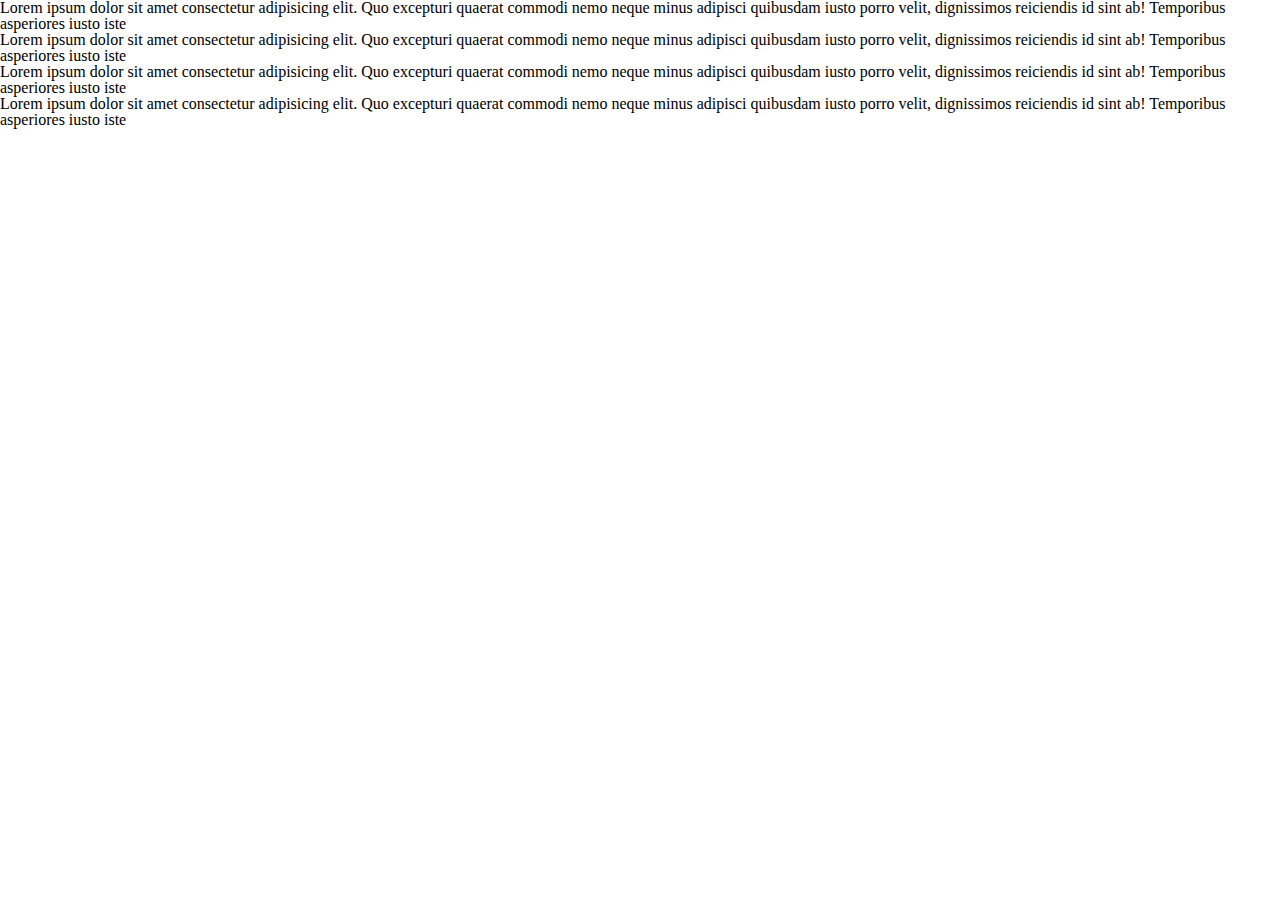
==== index.html @ 8cfa879f "re-set" ====
<!doctype html>

<html lang="en">

<head>
  <meta charset="utf-8">
  <meta name="viewport" content="width=device-width, initial-scale=1">


  <title>My Resume</title>

  <link rel="stylesheet" href="css/index.css">

  <!--[if lt IE 9]>
    <script src="https://cdnjs.cloudflare.com/ajax/libs/html5shiv/3.7.3/html5shiv.js"></script>
  <![endif]-->
</head>

<body>
  <!--<nav>
    <a href="#" style=" text-decoration: none;">Home</a>
    <a href="skills.html" style="text-decoration: none;">Skills</a>
    <a href="#" style="text-decoration: none;">Work</a>
    <a href="#" style="text-decoration: none;">Contact</a>
    <div class="logo-div">
      <img class="logo" src="images/x-logo2.png" width="80" height="80" alt="round x logo" />
    </div>
  </nav> -->

  <section class="container">
    <div class="item">
      <p>Lorem ipsum dolor sit amet consectetur adipisicing elit. Quo excepturi quaerat commodi nemo neque minus
        adipisci quibusdam iusto porro velit, dignissimos reiciendis id sint ab! Temporibus asperiores iusto iste</p>
    </div>

    <div class="item">
      <p>Lorem ipsum dolor sit amet consectetur adipisicing elit. Quo excepturi quaerat commodi nemo neque minus
        adipisci quibusdam iusto porro velit, dignissimos reiciendis id sint ab! Temporibus asperiores iusto iste</p>
    </div>

    <div class="item">
      <p>Lorem ipsum dolor sit amet consectetur adipisicing elit. Quo excepturi quaerat commodi nemo neque minus
        adipisci quibusdam iusto porro velit, dignissimos reiciendis id sint ab! Temporibus asperiores iusto iste</p>
    </div>
    <div class="item">
      <p>Lorem ipsum dolor sit amet consectetur adipisicing elit. Quo excepturi quaerat commodi nemo neque minus
        adipisci quibusdam iusto porro velit, dignissimos reiciendis id sint ab! Temporibus asperiores iusto iste</p>
    </div>
  </section>

</body>

</html>
---- css/index.css ----
/* http://meyerweb.com/eric/tools/css/reset/ 
   v2.0 | 20110126
   License: none (public domain)
*/
html,
body,
div,
span,
applet,
object,
iframe,
h1,
h2,
h3,
h4,
h5,
h6,
p,
blockquote,
pre,
a,
abbr,
acronym,
address,
big,
cite,
code,
del,
dfn,
em,
img,
ins,
kbd,
q,
s,
samp,
small,
strike,
strong,
sub,
sup,
tt,
var,
b,
u,
i,
center,
dl,
dt,
dd,
ol,
ul,
li,
fieldset,
form,
label,
legend,
table,
caption,
tbody,
tfoot,
thead,
tr,
th,
td,
article,
aside,
canvas,
details,
embed,
figure,
figcaption,
footer,
header,
hgroup,
menu,
nav,
output,
ruby,
section,
summary,
time,
mark,
audio,
video {
  margin: 0;
  padding: 0;
  border: 0;
  font-size: 100%;
  font: inherit;
  vertical-align: baseline;
}
/* HTML5 display-role reset for older browsers */
article,
aside,
details,
figcaption,
figure,
footer,
header,
hgroup,
menu,
nav,
section {
  display: block;
}
body {
  line-height: 1;
}
ol,
ul {
  list-style: none;
}
blockquote,
q {
  quotes: none;
}
blockquote:before,
blockquote:after,
q:before,
q:after {
  content: '';
  content: none;
}
table {
  border-collapse: collapse;
  border-spacing: 0;
}
/* Set every element's box-sizing to border-box */
* {
  box-sizing: border-box;
}
html,
body {
  height: 100%;
}
/* Mixins */
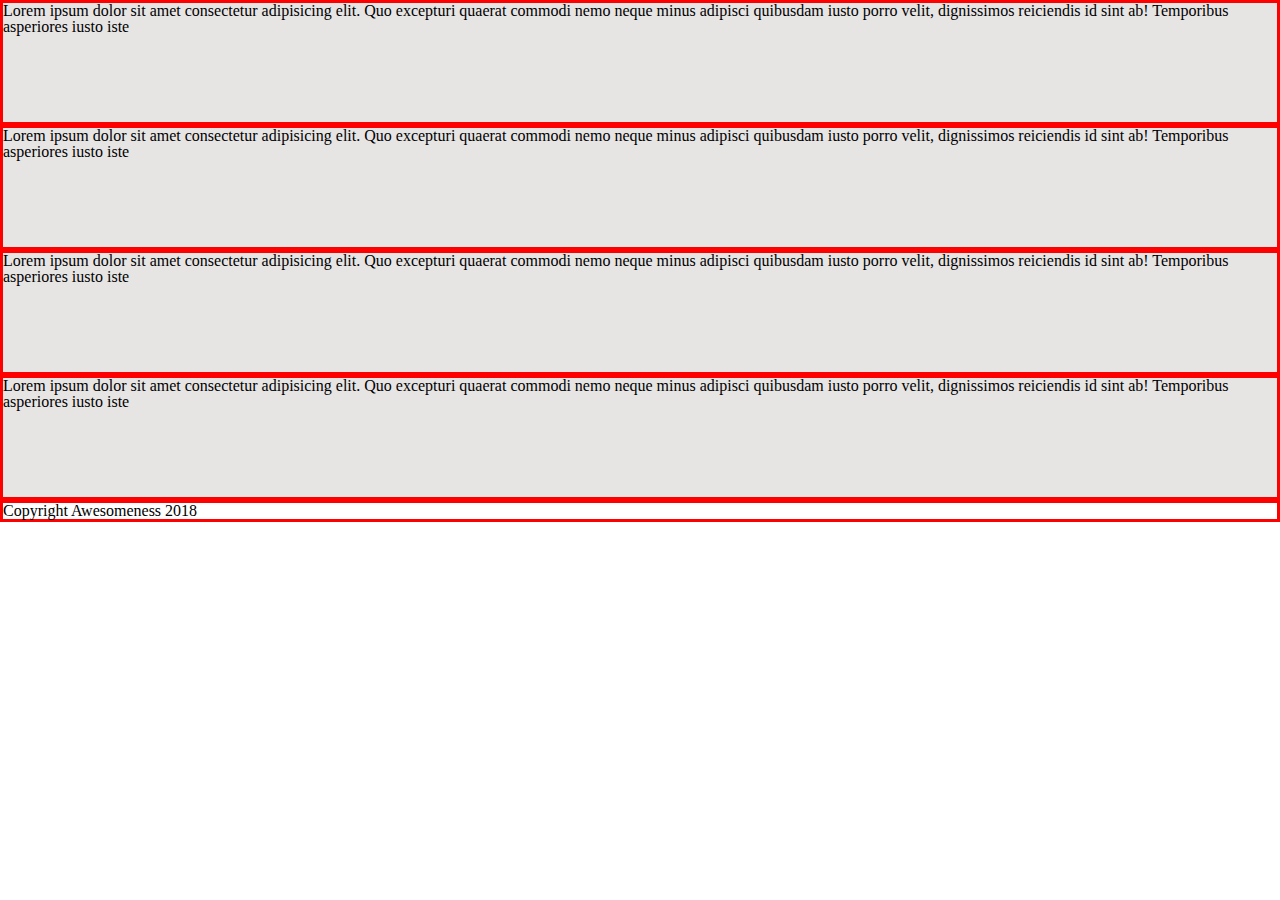
==== commit c3fc0fce: "added columns to container" ====
--- a/index.html
+++ b/index.html
@@ -28,26 +28,28 @@
   </nav> -->
 
   <section class="container">
-    <div class="item">
+    <div class="container-contents">
       <p>Lorem ipsum dolor sit amet consectetur adipisicing elit. Quo excepturi quaerat commodi nemo neque minus
         adipisci quibusdam iusto porro velit, dignissimos reiciendis id sint ab! Temporibus asperiores iusto iste</p>
     </div>
 
-    <div class="item">
+    <div class="container-contents">
       <p>Lorem ipsum dolor sit amet consectetur adipisicing elit. Quo excepturi quaerat commodi nemo neque minus
         adipisci quibusdam iusto porro velit, dignissimos reiciendis id sint ab! Temporibus asperiores iusto iste</p>
     </div>
 
-    <div class="item">
+    <div class="container-contents">
       <p>Lorem ipsum dolor sit amet consectetur adipisicing elit. Quo excepturi quaerat commodi nemo neque minus
         adipisci quibusdam iusto porro velit, dignissimos reiciendis id sint ab! Temporibus asperiores iusto iste</p>
     </div>
-    <div class="item">
+    <div class="container-contents">
       <p>Lorem ipsum dolor sit amet consectetur adipisicing elit. Quo excepturi quaerat commodi nemo neque minus
-        adipisci quibusdam iusto porro velit, dignissimos reiciendis id sint ab! Temporibus asperiores iusto iste</p>
+          adipisci quibusdam iusto porro velit, dignissimos reiciendis id sint ab! Temporibus asperiores iusto iste</p>
     </div>
   </section>
-
+<footer>
+  <p>Copyright Awesomeness 2018</p>
+</footer>
 </body>
 
 </html>--- a/css/index.css
+++ b/css/index.css
@@ -135,3 +135,22 @@
   height: 100%;
 }
 /* Mixins */
+.border {
+  border: 3px solid red;
+}
+.container {
+  width: 100%;
+  height: 500px;
+  background-color: #e7e4e4;
+  display: flex;
+  flex-direction: column;
+  align-items: center;
+}
+.container-contents {
+  flex-basis: 30%;
+  border: 3px solid red;
+}
+footer {
+  justify-content: center;
+  border: 3px solid red;
+}
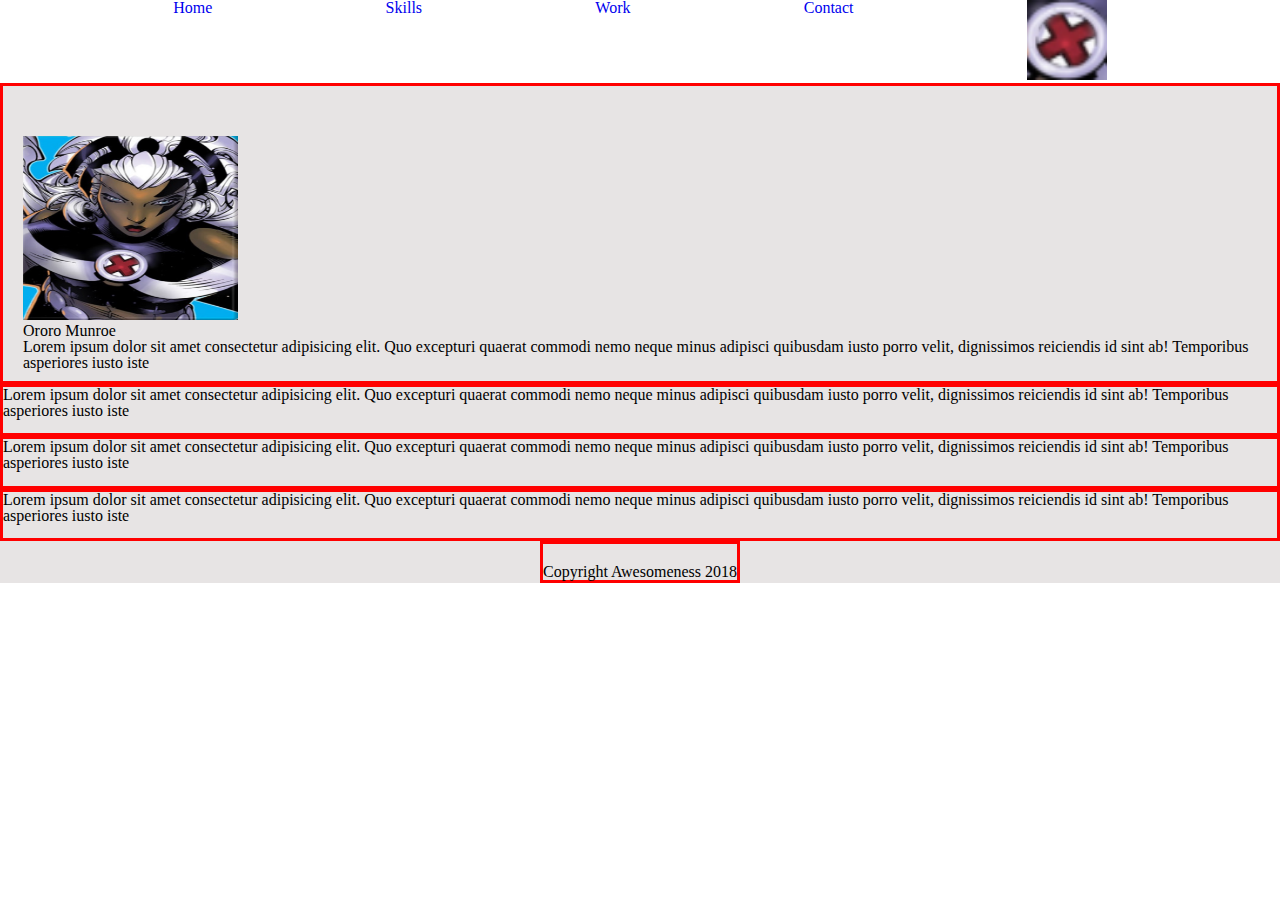
==== commit 743b9e69: "new logo" ====
--- a/index.html
+++ b/index.html
@@ -17,18 +17,20 @@
 </head>
 
 <body>
-  <!--<nav>
+  <nav>
     <a href="#" style=" text-decoration: none;">Home</a>
     <a href="skills.html" style="text-decoration: none;">Skills</a>
     <a href="#" style="text-decoration: none;">Work</a>
     <a href="#" style="text-decoration: none;">Contact</a>
     <div class="logo-div">
-      <img class="logo" src="images/x-logo2.png" width="80" height="80" alt="round x logo" />
+      <img class="logo" src="images/x-logo3.png" width="80" height="80" alt="round x logo" />
     </div>
-  </nav> -->
+  </nav>
 
   <section class="container">
-    <div class="container-contents">
+    <div class="container-contents profile-pic">
+      <img src="images/storm2.png" alt="picture of storm" width="215" height="184">
+      <h1>Ororo Munroe</h1>
       <p>Lorem ipsum dolor sit amet consectetur adipisicing elit. Quo excepturi quaerat commodi nemo neque minus
         adipisci quibusdam iusto porro velit, dignissimos reiciendis id sint ab! Temporibus asperiores iusto iste</p>
     </div>
@@ -46,10 +48,11 @@
       <p>Lorem ipsum dolor sit amet consectetur adipisicing elit. Quo excepturi quaerat commodi nemo neque minus
           adipisci quibusdam iusto porro velit, dignissimos reiciendis id sint ab! Temporibus asperiores iusto iste</p>
     </div>
+    <footer>
+        <p>Copyright Awesomeness 2018</p>
+      </footer>
   </section>
-<footer>
-  <p>Copyright Awesomeness 2018</p>
-</footer>
+
 </body>
 
 </html>--- a/css/index.css
+++ b/css/index.css
@@ -138,6 +138,11 @@
 .border {
   border: 3px solid red;
 }
+nav {
+  display: flex;
+  width: 100%;
+  justify-content: space-evenly;
+}
 .container {
   width: 100%;
   height: 500px;
@@ -146,11 +151,18 @@
   flex-direction: column;
   align-items: center;
 }
-.container-contents {
+.container .container-contents {
   flex-basis: 30%;
   border: 3px solid red;
 }
+.profile-pic {
+  padding-top: 50px;
+  padding-left: 20px;
+  padding-bottom: 10px;
+}
 footer {
-  justify-content: center;
+  display: flex;
+  justify-content: space-evenly;
+  padding-top: 20px;
   border: 3px solid red;
 }
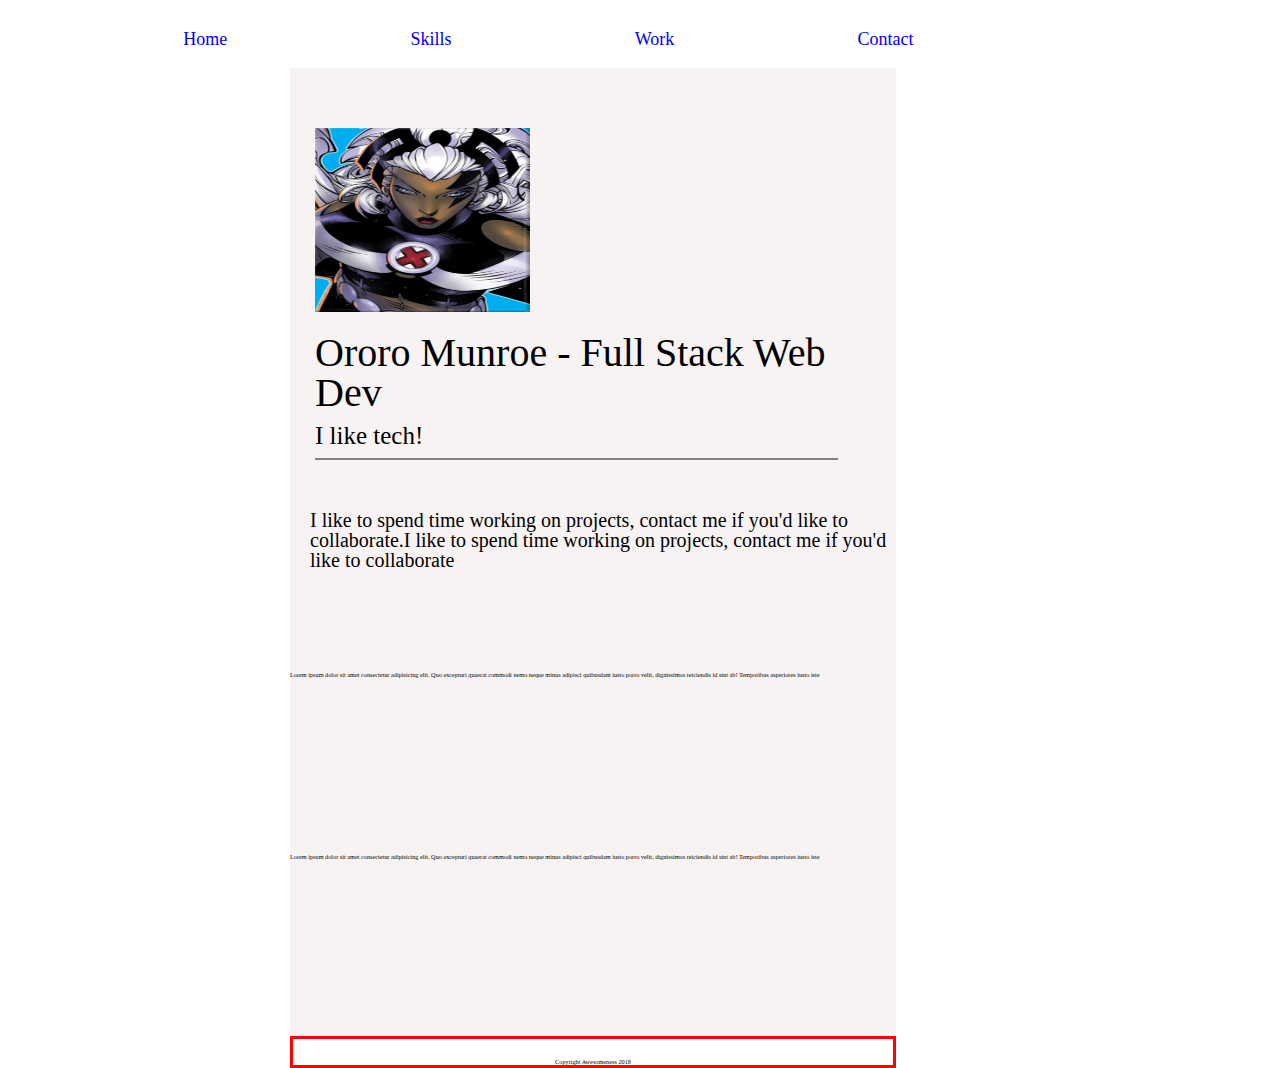
==== commit 69b9b6e7: "formatted divs" ====
--- a/index.html
+++ b/index.html
@@ -23,34 +23,33 @@
     <a href="#" style="text-decoration: none;">Work</a>
     <a href="#" style="text-decoration: none;">Contact</a>
     <div class="logo-div">
-      <img class="logo" src="images/x-logo3.png" width="80" height="80" alt="round x logo" />
+
     </div>
   </nav>
 
   <section class="container">
     <div class="container-contents profile-pic">
       <img src="images/storm2.png" alt="picture of storm" width="215" height="184">
-      <h1>Ororo Munroe</h1>
-      <p>Lorem ipsum dolor sit amet consectetur adipisicing elit. Quo excepturi quaerat commodi nemo neque minus
+      <h1>Ororo Munroe - Full Stack Web Dev</h1>
+      <p class="intro-tagline">I like tech!</p>
+    </div>
+
+    <div class="container-contents contents-2">
+      <p class="contents-2-blurb">I like to spend time working on projects, contact me if you'd like to collaborate.I
+        like to spend time working on projects, contact me if you'd like to collaborate</p>
+    </div>
+
+    <div class="container-contents contents-3">
+      <p class="contents-3-blurb">Lorem ipsum dolor sit amet consectetur adipisicing elit. Quo excepturi quaerat commodi nemo neque minus
         adipisci quibusdam iusto porro velit, dignissimos reiciendis id sint ab! Temporibus asperiores iusto iste</p>
     </div>
-
-    <div class="container-contents">
-      <p>Lorem ipsum dolor sit amet consectetur adipisicing elit. Quo excepturi quaerat commodi nemo neque minus
+    <div class="container-contents contents-4">
+      <p class="contents-4-blurb">Lorem ipsum dolor sit amet consectetur adipisicing elit. Quo excepturi quaerat commodi nemo neque minus
         adipisci quibusdam iusto porro velit, dignissimos reiciendis id sint ab! Temporibus asperiores iusto iste</p>
     </div>
-
-    <div class="container-contents">
-      <p>Lorem ipsum dolor sit amet consectetur adipisicing elit. Quo excepturi quaerat commodi nemo neque minus
-        adipisci quibusdam iusto porro velit, dignissimos reiciendis id sint ab! Temporibus asperiores iusto iste</p>
-    </div>
-    <div class="container-contents">
-      <p>Lorem ipsum dolor sit amet consectetur adipisicing elit. Quo excepturi quaerat commodi nemo neque minus
-          adipisci quibusdam iusto porro velit, dignissimos reiciendis id sint ab! Temporibus asperiores iusto iste</p>
-    </div>
     <footer>
-        <p>Copyright Awesomeness 2018</p>
-      </footer>
+      <p>Copyright Awesomeness 2018</p>
+    </footer>
   </section>
 
 </body>
--- a/css/index.css
+++ b/css/index.css
@@ -133,6 +133,7 @@
 html,
 body {
   height: 100%;
+  font-size: 62.5%;
 }
 /* Mixins */
 .border {
@@ -141,24 +142,79 @@
 nav {
   display: flex;
   width: 100%;
+  font-size: 1.8rem;
+  padding-top: 3rem;
+  padding-bottom: 20px;
   justify-content: space-evenly;
 }
+@media (max-width: 800px) {
+  nav {
+    display: flex;
+    flex-direction: column;
+    width: 100%;
+  }
+}
+@media (max-width: 500px) {
+  nav {
+    flex-wrap: wrap;
+    width: 100%;
+  }
+}
 .container {
-  width: 100%;
-  height: 500px;
-  background-color: #e7e4e4;
+  width: 70%;
+  height: 100rem;
   display: flex;
   flex-direction: column;
-  align-items: center;
+  padding-left: 29rem;
+}
+@media (max-width: 800px) {
+  .container {
+    flex-direction: none;
+    width: 100%;
+    align-content: flex-start;
+  }
 }
 .container .container-contents {
   flex-basis: 30%;
-  border: 3px solid red;
+  background-color: #f7f3f3;
+  justify-content: center;
 }
 .profile-pic {
-  padding-top: 50px;
-  padding-left: 20px;
-  padding-bottom: 10px;
+  padding-top: 6rem;
+  padding-left: 2.5rem;
+  padding-bottom: 1rem;
+}
+@media (max-width: 800px) {
+  .profile-pic {
+    height: 20rem;
+    padding-top: 1rem;
+    padding-left: 0.5rem;
+    padding-bottom: 1rem;
+  }
+}
+h1 {
+  font-size: 4rem;
+  padding-top: 2rem;
+}
+@media (max-width: 800px) {
+  h1 {
+    font-size: 2rem;
+  }
+}
+.intro-tagline {
+  padding-top: 1rem;
+  padding-bottom: 1rem;
+  border-bottom: 0.2rem solid gray;
+  width: 90%;
+  font-size: 2.5rem;
+}
+.contents-2 {
+  padding-top: 4rem;
+  padding-bottom: 1rem;
+  padding-left: 2rem;
+}
+.contents-2-blurb {
+  font-size: 2rem;
 }
 footer {
   display: flex;
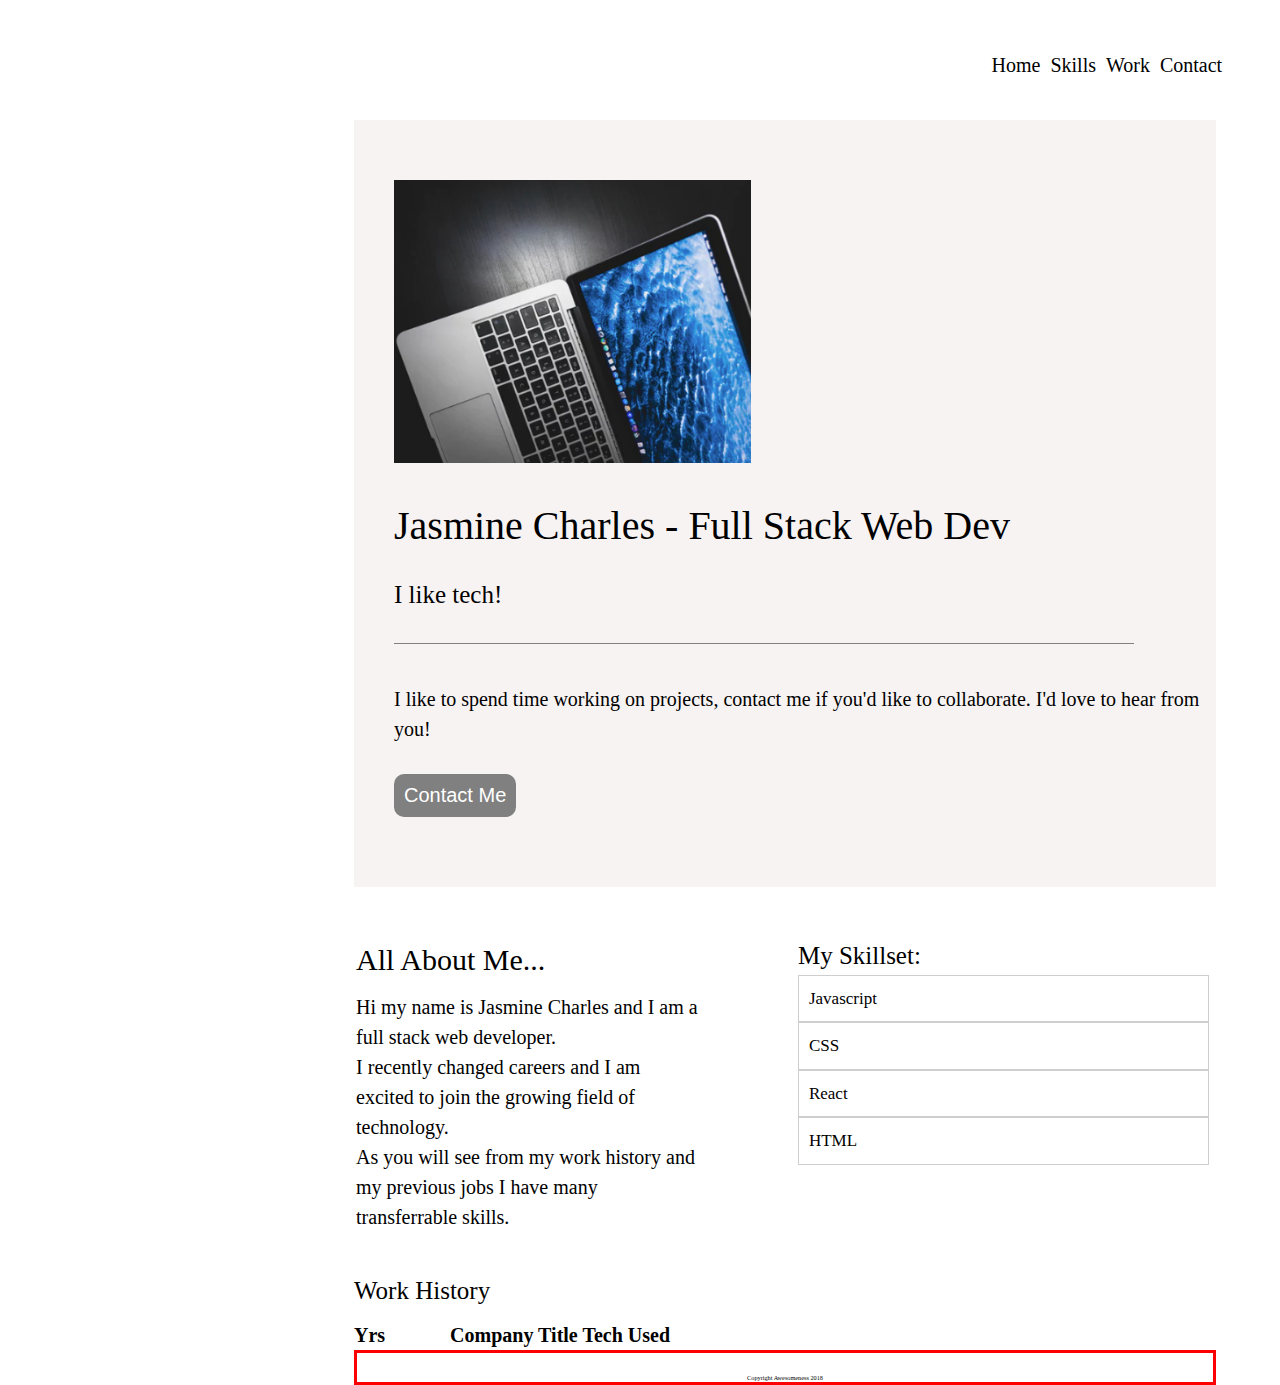
==== commit 819f5194: "middle section" ====
--- a/index.html
+++ b/index.html
@@ -18,39 +18,58 @@
 
 <body>
   <nav>
-    <a href="#" style=" text-decoration: none;">Home</a>
-    <a href="skills.html" style="text-decoration: none;">Skills</a>
-    <a href="#" style="text-decoration: none;">Work</a>
-    <a href="#" style="text-decoration: none;">Contact</a>
+    <a href="index.html">Home</a>
+    <a href="skills.html">Skills</a>
+    <a href="#">Work</a>
+    <a href="work.html">Contact</a>
     <div class="logo-div">
-
+     
     </div>
   </nav>
 
   <section class="container">
-    <div class="container-contents profile-pic">
-      <img src="images/storm2.png" alt="picture of storm" width="215" height="184">
-      <h1>Ororo Munroe - Full Stack Web Dev</h1>
+    <div class="container-contents ">
+      <img class="profile-pic" src="images/laptop.png" alt="laptop">
+      <h1>Jasmine Charles - Full Stack Web Dev</h1>
       <p class="intro-tagline">I like tech!</p>
     </div>
 
     <div class="container-contents contents-2">
-      <p class="contents-2-blurb">I like to spend time working on projects, contact me if you'd like to collaborate.I
-        like to spend time working on projects, contact me if you'd like to collaborate</p>
+      <p class="contents-2-blurb">I like to spend time working on projects, contact me if you'd like to collaborate. I'd
+        love to hear from you!</p>
+      <button>Contact Me</button>
     </div>
 
-    <div class="container-contents contents-3">
-      <p class="contents-3-blurb">Lorem ipsum dolor sit amet consectetur adipisicing elit. Quo excepturi quaerat commodi nemo neque minus
-        adipisci quibusdam iusto porro velit, dignissimos reiciendis id sint ab! Temporibus asperiores iusto iste</p>
+   <div class="middle-section">
+    <div class="contents-3">
+      <h2>All About Me...</h2>
+      <p class="contents-3-blurb">Hi my name is Jasmine Charles and I am a full stack web developer. <br> I recently changed
+        careers and I am excited to join the growing field of technology. <br> As you will see from my work history and my
+        previous jobs I have many transferrable skills.</p>
+      </div>
+        <div class="contents-4">
+          
+            <h3> My Skillset:</h3>
+            <ul>
+              <li class="list-1">Javascript</li> 
+              <li class="list-2">CSS</li> 
+              <li class="list-3">React</li> 
+              <li class="list-4">HTML</li>
+            </ul>
+          </div>
     </div>
-    <div class="container-contents contents-4">
-      <p class="contents-4-blurb">Lorem ipsum dolor sit amet consectetur adipisicing elit. Quo excepturi quaerat commodi nemo neque minus
-        adipisci quibusdam iusto porro velit, dignissimos reiciendis id sint ab! Temporibus asperiores iusto iste</p>
-    </div>
+
+    <section class="work-section">
+     <h3 class="work-title">Work History</h3>
+     <p class="span1">
+       Yrs <span class="c-span">Company</span> <span class="t-span">Title</span> <span>Tech Used</span>
+     </p>
+    </section>
+    
     <footer>
       <p>Copyright Awesomeness 2018</p>
     </footer>
-  </section>
+  </section> <!--container-->
 
 </body>
 
--- a/css/index.css
+++ b/css/index.css
@@ -105,7 +105,7 @@
   display: block;
 }
 body {
-  line-height: 1;
+  line-height: 1.5;
 }
 ol,
 ul {
@@ -139,50 +139,54 @@
 .border {
   border: 3px solid red;
 }
+.list-border {
+  border: 1px solid #cfcdcd;
+}
+.list-padding {
+  padding-top: 1rem;
+  padding-bottom: 1rem;
+  padding-right: 7rem;
+  padding-left: 1rem;
+}
+.spacing {
+  padding-top: 4rem;
+  padding-bottom: 1rem;
+  padding-left: 2rem;
+}
+/* Styles */
 nav {
   display: flex;
-  width: 100%;
+  width: 69.7%;
   font-size: 1.8rem;
-  padding-top: 3rem;
-  padding-bottom: 20px;
-  justify-content: space-evenly;
-}
-@media (max-width: 800px) {
-  nav {
-    display: flex;
-    flex-direction: column;
-    width: 100%;
-  }
-}
-@media (max-width: 500px) {
-  nav {
-    flex-wrap: wrap;
-    width: 100%;
-  }
+  padding-top: 5rem;
+  padding-bottom: 4rem;
+  justify-content: flex-end;
+  margin-left: 34rem;
+}
+nav a {
+  text-decoration: none;
+  color: black;
+  padding-right: 1rem;
+  font-size: 2rem;
 }
 .container {
-  width: 70%;
-  height: 100rem;
+  width: 90%;
+  margin: 0 auto;
   display: flex;
   flex-direction: column;
   padding-left: 29rem;
 }
-@media (max-width: 800px) {
-  .container {
-    flex-direction: none;
-    width: 100%;
-    align-content: flex-start;
-  }
-}
 .container .container-contents {
-  flex-basis: 30%;
+  width: 100%;
   background-color: #f7f3f3;
   justify-content: center;
+  padding-left: 4rem;
 }
 .profile-pic {
   padding-top: 6rem;
-  padding-left: 2.5rem;
-  padding-bottom: 1rem;
+  padding-left: -2;
+  padding-bottom: 1rem;
+  width: 357px;
 }
 @media (max-width: 800px) {
   .profile-pic {
@@ -194,17 +198,11 @@
 }
 h1 {
   font-size: 4rem;
-  padding-top: 2rem;
-}
-@media (max-width: 800px) {
-  h1 {
-    font-size: 2rem;
-  }
+  padding: 2rem 0 1rem 0rem;
 }
 .intro-tagline {
-  padding-top: 1rem;
-  padding-bottom: 1rem;
-  border-bottom: 0.2rem solid gray;
+  padding: 1rem 0 3rem 0;
+  border-bottom: 1px solid gray;
   width: 90%;
   font-size: 2.5rem;
 }
@@ -213,8 +211,91 @@
   padding-bottom: 1rem;
   padding-left: 2rem;
 }
-.contents-2-blurb {
-  font-size: 2rem;
+.contents-2 .contents-2-blurb {
+  font-size: 2rem;
+  padding-bottom: 3rem;
+}
+button {
+  font-size: 2rem;
+  background-color: gray;
+  color: white;
+  padding: 1rem 1rem 1rem 1rem;
+  border-radius: 1rem;
+  border: 0.5rem silver;
+  margin-bottom: 6rem;
+}
+.middle-section {
+  display: flex;
+  flex-wrap: wrap;
+  justify-content: space-evenly;
+  width: 100%;
+  margin-top: 5rem;
+  margin-left: 7rem;
+  background-color: white;
+}
+.contents-3 {
+  width: 40%;
+  background-color: white;
+  margin-left: -14.5rem;
+}
+.contents-3 .contents-3-blurb {
+  background-color: white;
+  font-size: 2rem;
+  padding-top: 1rem;
+}
+h2 {
+  font-size: 3rem;
+}
+h3 {
+  font-size: 2.5rem;
+  padding-bottom: 1rem;
+}
+.contents-4 {
+  font-size: 2rem;
+  padding-left: 2rem;
+  width: 50%;
+}
+ul {
+  margin-top: -1rem;
+  font-size: 1.7rem;
+}
+ul .list-1 {
+  border: 1px solid #cfcdcd;
+  padding-top: 1rem;
+  padding-bottom: 1rem;
+  padding-right: 7rem;
+  padding-left: 1rem;
+}
+ul .list-2 {
+  border: 1px solid #cfcdcd;
+  padding-top: 1rem;
+  padding-bottom: 1rem;
+  padding-right: 7rem;
+  padding-left: 1rem;
+}
+ul .list-3 {
+  border: 1px solid #cfcdcd;
+  padding-top: 1rem;
+  padding-bottom: 1rem;
+  padding-right: 7rem;
+  padding-left: 1rem;
+}
+ul .list-4 {
+  border: 1px solid #cfcdcd;
+  padding-top: 1rem;
+  padding-bottom: 1rem;
+  padding-right: 7rem;
+  padding-left: 1rem;
+}
+.work-title {
+  margin-top: 4rem;
+}
+.span1 {
+  font-size: 2rem;
+  font-weight: bolder;
+}
+.span1 .c-span {
+  padding-left: 6rem;
 }
 footer {
   display: flex;
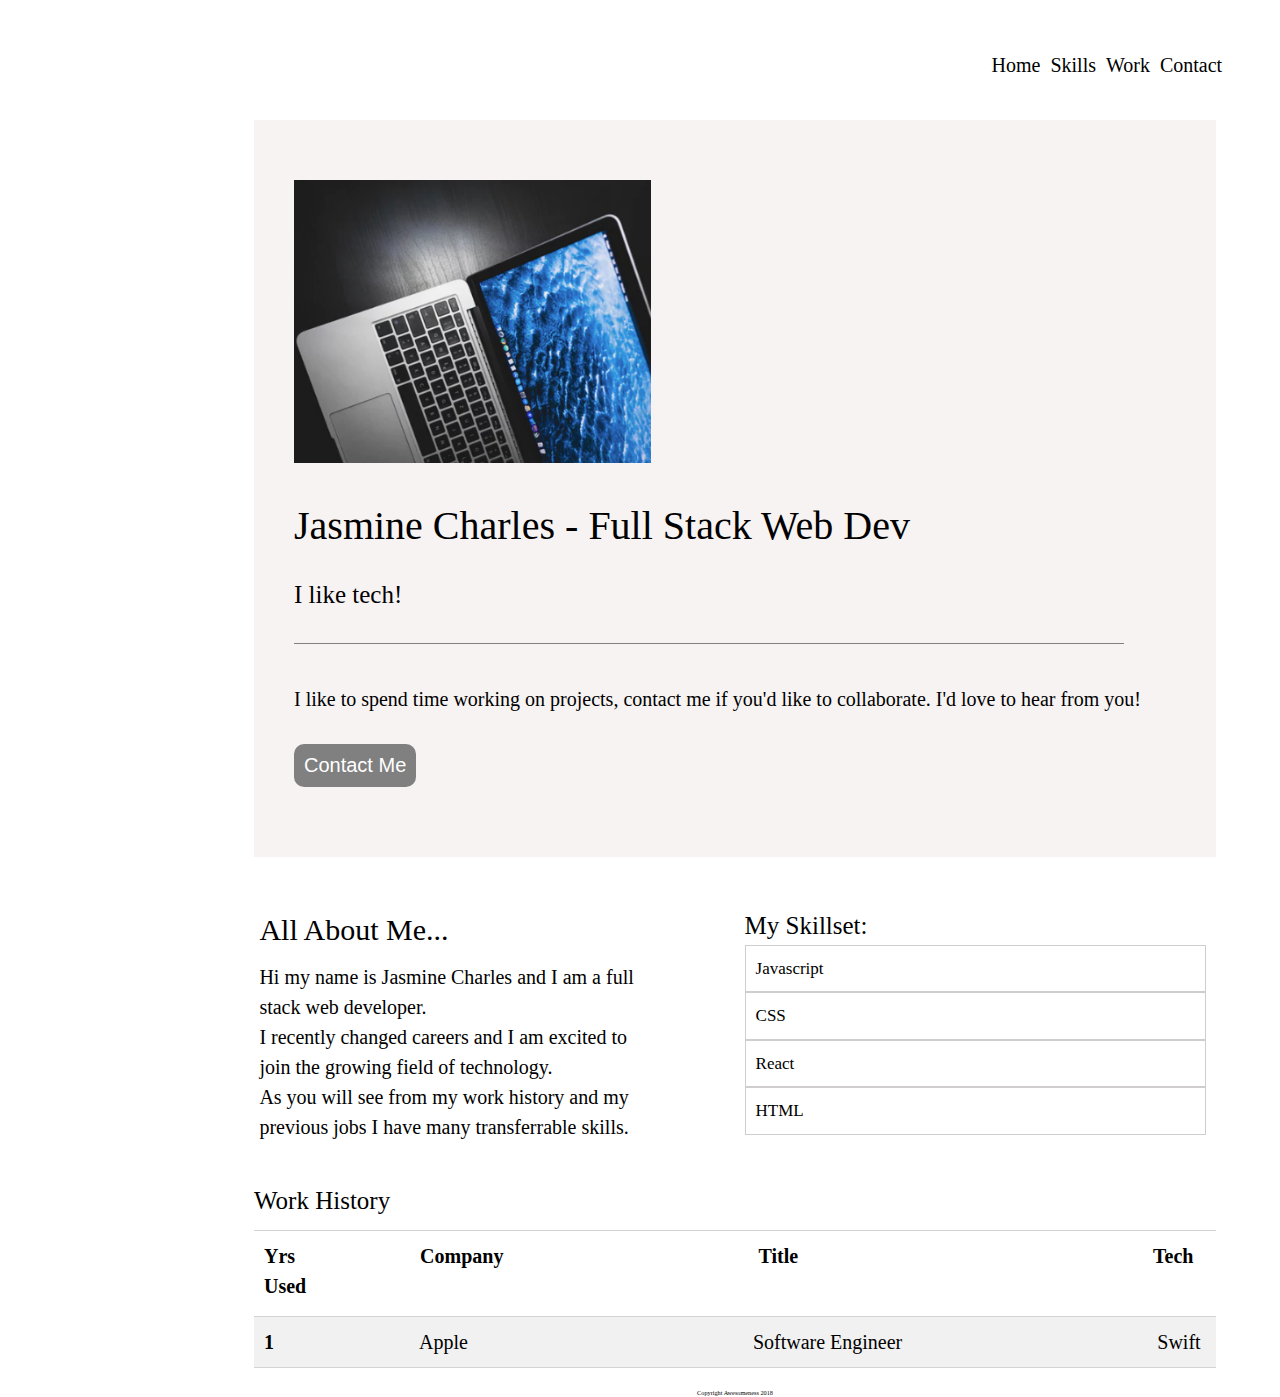
==== commit caf59a96: "work history" ====
--- a/index.html
+++ b/index.html
@@ -62,7 +62,11 @@
     <section class="work-section">
      <h3 class="work-title">Work History</h3>
      <p class="span1">
-       Yrs <span class="c-span">Company</span> <span class="t-span">Title</span> <span>Tech Used</span>
+       Yrs <span class="c-span">Company</span> <span class="t-span">Title</span> <span class="tech-span">Tech Used</span>
+     </p>
+
+     <p class="span2">
+       1 <span class="com-span">Apple</span> <span class="title-span">Software Engineer</span> <span class="used-span">Swift</span>
      </p>
     </section>
     
--- a/css/index.css
+++ b/css/index.css
@@ -174,7 +174,7 @@
   margin: 0 auto;
   display: flex;
   flex-direction: column;
-  padding-left: 29rem;
+  padding-left: 19rem;
 }
 .container .container-contents {
   width: 100%;
@@ -293,13 +293,42 @@
 .span1 {
   font-size: 2rem;
   font-weight: bolder;
+  border-top: 1px solid lightgray;
+  padding-top: 1rem;
+  padding-left: 1rem;
 }
 .span1 .c-span {
-  padding-left: 6rem;
+  padding-left: 12rem;
+}
+.span1 .t-span {
+  padding-left: 25rem;
+}
+.span1 .tech-span {
+  padding-left: 35rem;
+}
+.span2 {
+  font-size: 2rem;
+  border-top: 1px solid lightgray;
+  border-bottom: 1px solid lightgray;
+  background: #f1f1f1;
+  margin-top: 1.5rem;
+  padding: 1rem 0 1rem 1rem;
+  font-weight: bolder;
+}
+.com-span {
+  font-weight: 100;
+  padding-left: 14rem;
+}
+.title-span {
+  font-weight: 100;
+  padding-left: 28rem;
+}
+.used-span {
+  font-weight: 100;
+  padding-left: 25rem;
 }
 footer {
   display: flex;
   justify-content: space-evenly;
   padding-top: 20px;
-  border: 3px solid red;
-}
+}
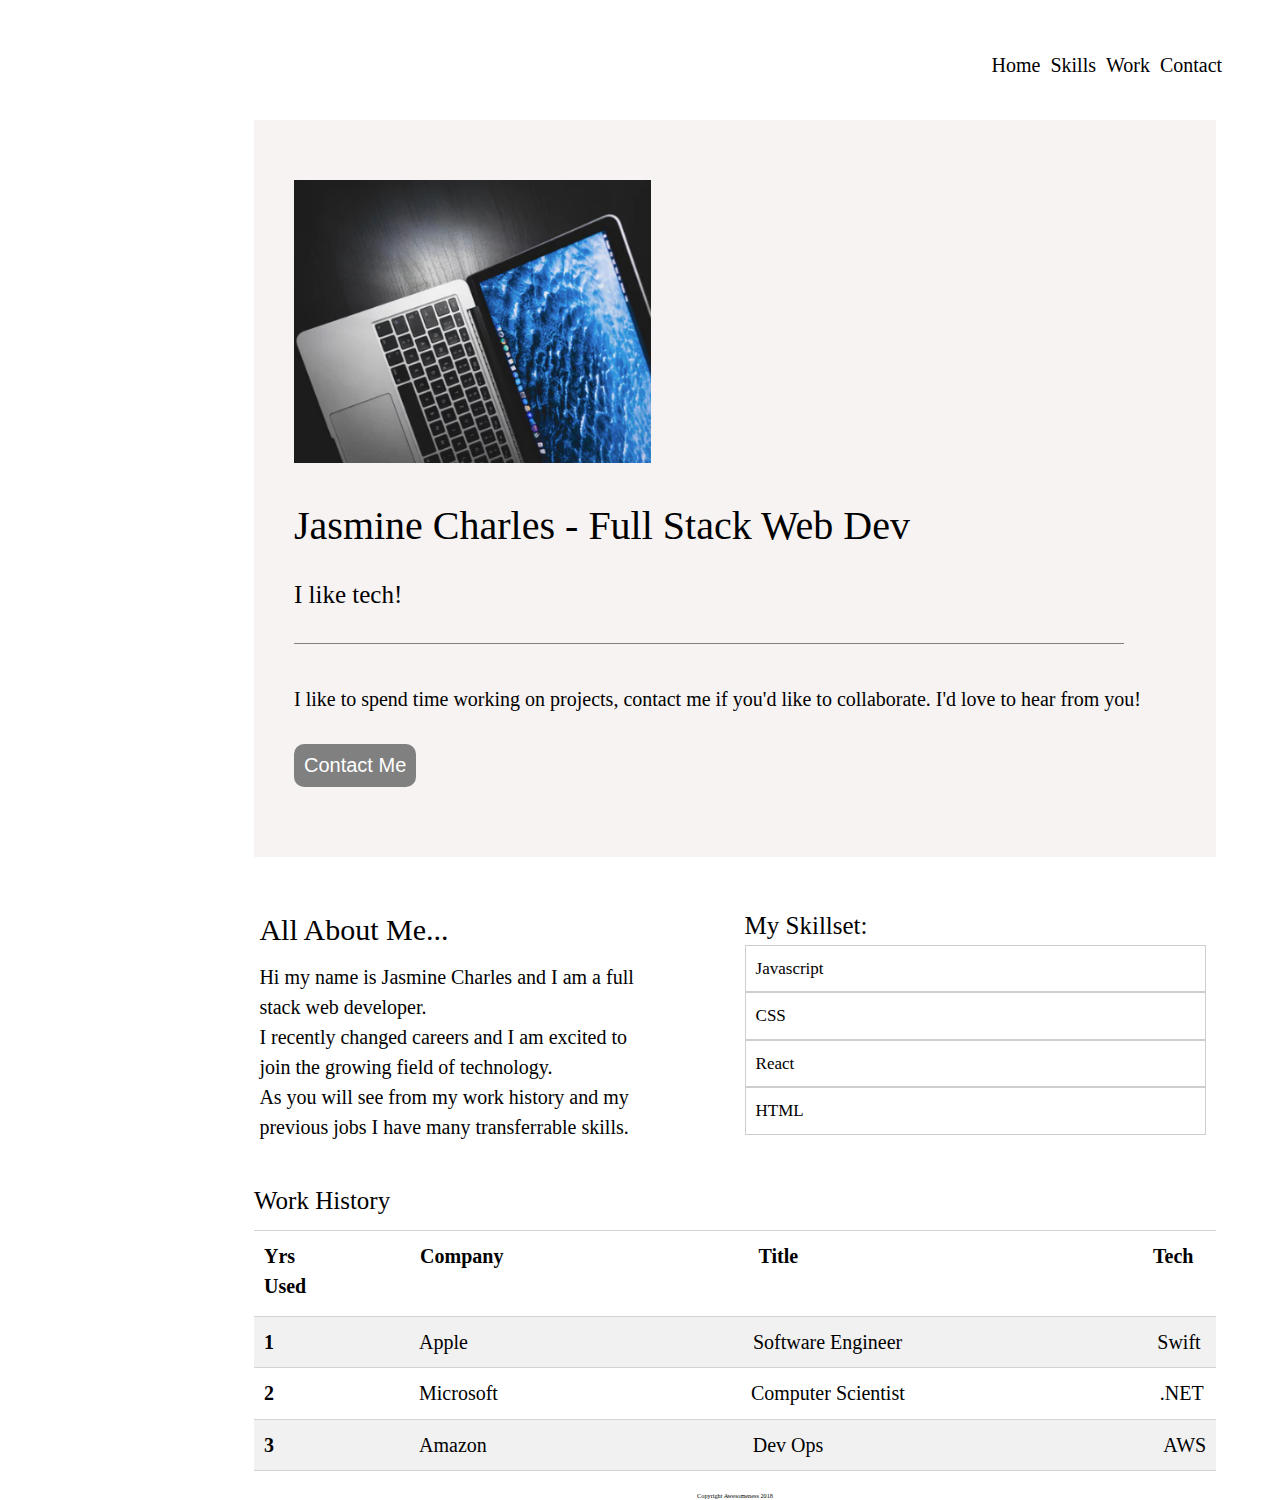
==== commit 0bd57c44: "work history final" ====
--- a/index.html
+++ b/index.html
@@ -68,6 +68,14 @@
      <p class="span2">
        1 <span class="com-span">Apple</span> <span class="title-span">Software Engineer</span> <span class="used-span">Swift</span>
      </p>
+
+     <p class="span3">
+      2 <span class="com-span">Microsoft</span> <span class="title-span3">Computer Scientist</span> <span class="used-span">.NET</span>
+    </p>
+
+    <p class="span4">
+      3 <span class="com-span">Amazon</span> <span class="title-span4">Dev Ops</span> <span class="used-span4">AWS</span>
+    </p>
     </section>
     
     <footer>
--- a/css/index.css
+++ b/css/index.css
@@ -327,6 +327,34 @@
   font-weight: 100;
   padding-left: 25rem;
 }
+.span3 {
+  font-size: 2rem;
+  border-bottom: 1px solid lightgray;
+  padding: 1.5rem 0 1.5rem 1rem;
+  font-weight: bolder;
+  margin-top: -0.5rem;
+}
+.span3 .title-span3 {
+  font-weight: 100;
+  padding-left: 24.8rem;
+}
+.span4 {
+  font-size: 2rem;
+  border-top: 1px solid lightgray;
+  border-bottom: 1px solid lightgray;
+  background: #f1f1f1;
+  margin-top: -0.5rem;
+  padding: 1rem 0 1rem 1rem;
+  font-weight: bolder;
+}
+.span4 .title-span4 {
+  font-weight: 100;
+  padding-left: 26.1rem;
+}
+.span4 .used-span4 {
+  font-weight: 100;
+  padding-left: 33.5rem;
+}
 footer {
   display: flex;
   justify-content: space-evenly;
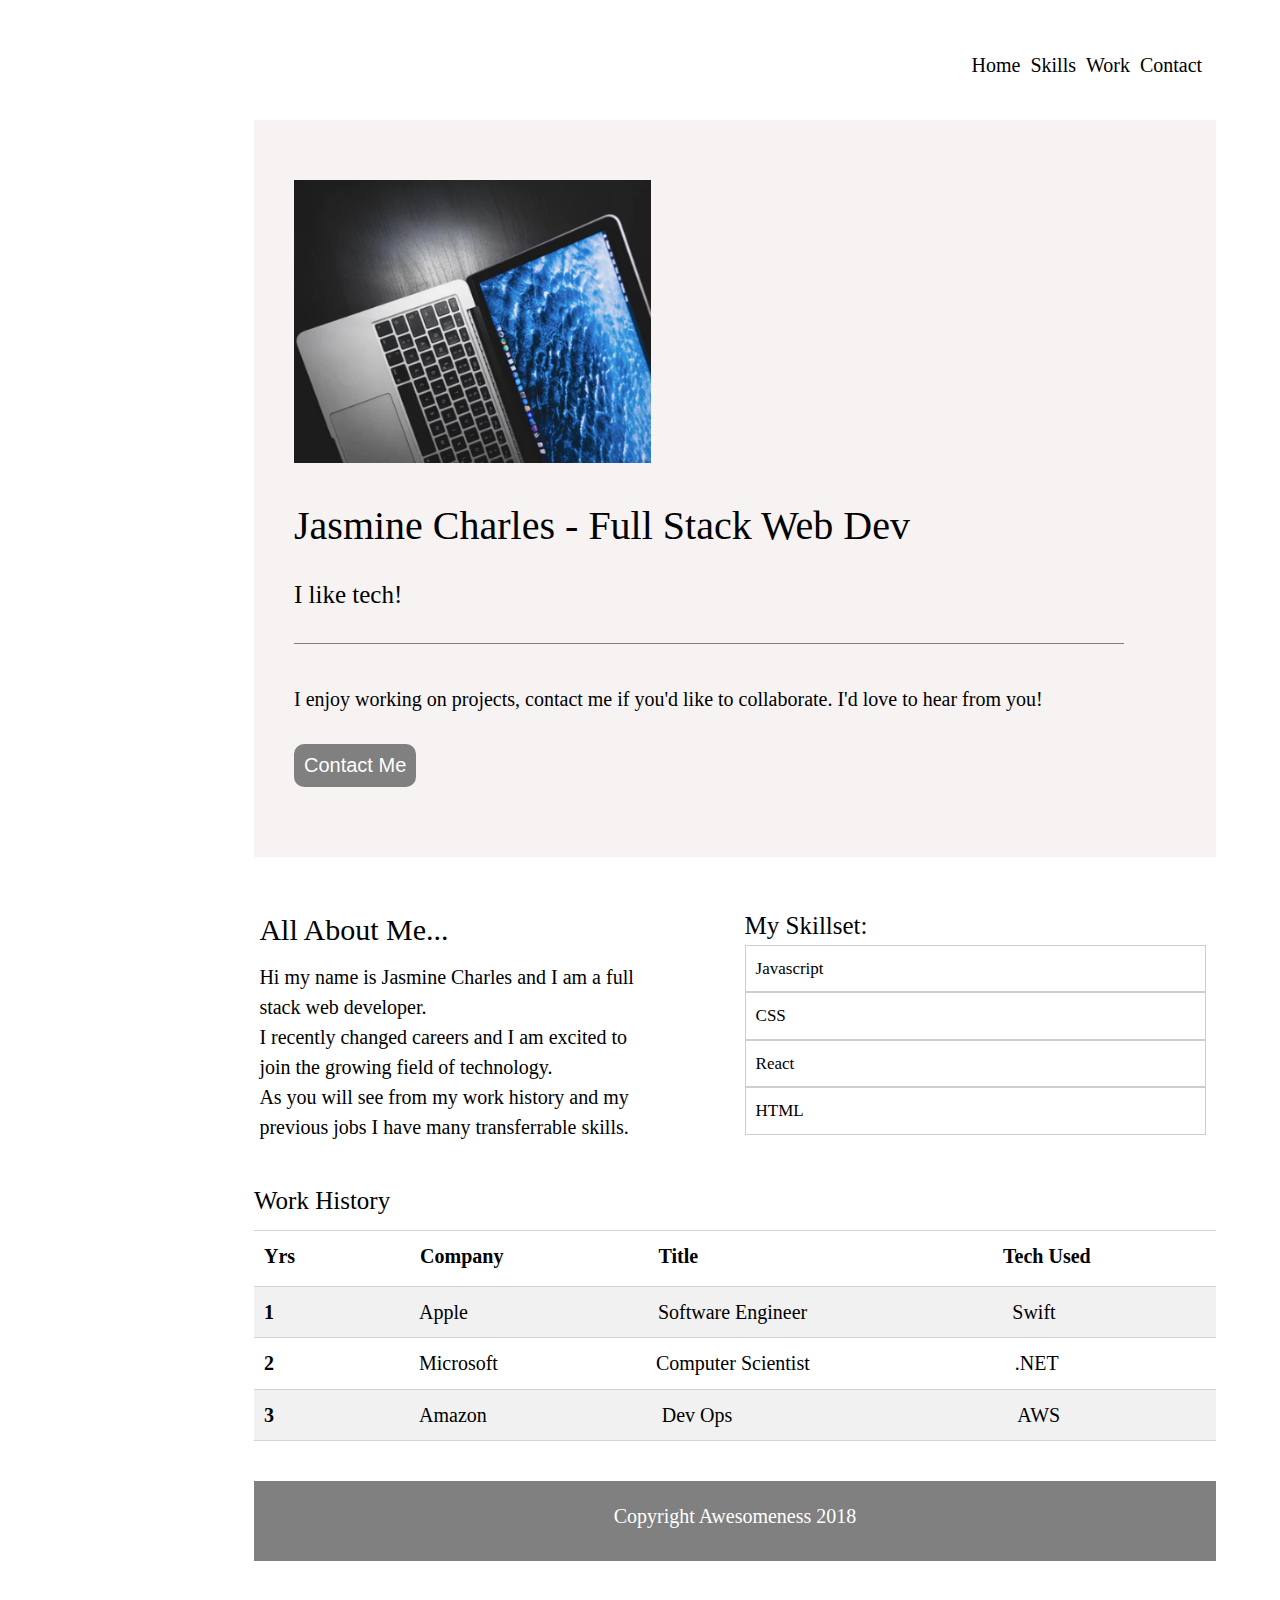
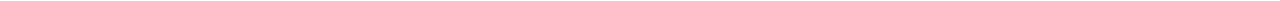
==== commit d450e13d: "mobile" ====
--- a/index.html
+++ b/index.html
@@ -19,12 +19,10 @@
 <body>
   <nav>
     <a href="index.html">Home</a>
-    <a href="skills.html">Skills</a>
+    <a href="#">Skills</a>
     <a href="#">Work</a>
-    <a href="work.html">Contact</a>
-    <div class="logo-div">
-     
-    </div>
+    <a href="#">Contact</a>
+    
   </nav>
 
   <section class="container">
@@ -35,7 +33,7 @@
     </div>
 
     <div class="container-contents contents-2">
-      <p class="contents-2-blurb">I like to spend time working on projects, contact me if you'd like to collaborate. I'd
+      <p class="contents-2-blurb">I enjoy working on projects, contact me if you'd like to collaborate. I'd
         love to hear from you!</p>
       <button>Contact Me</button>
     </div>
@@ -77,6 +75,13 @@
       3 <span class="com-span">Amazon</span> <span class="title-span4">Dev Ops</span> <span class="used-span4">AWS</span>
     </p>
     </section>
+
+    <section class="work-section-mobile">
+     <p class="mbl-cp">Company  <span class="mbl-tl">Title</span> <span class="mbl-tech">Tech Used</span> </p>
+     <p>Apple  <span class="mbl-cp1">Software Engineer</span> <span class="mbl-tech1">Swift</span> </p>
+     <p>Microsoft <span class="mbl-cp2">Computer Scientist</span> <span class="mbl-tech2">.NET</span> </p>
+     <p>Amazon <span class="mbl-cp3">Dev Ops</span> <span class="mbl-tech3">AWS</span>  </p>
+    </section>
     
     <footer>
       <p>Copyright Awesomeness 2018</p>
--- a/css/index.css
+++ b/css/index.css
@@ -161,13 +161,28 @@
   padding-top: 5rem;
   padding-bottom: 4rem;
   justify-content: flex-end;
-  margin-left: 34rem;
+  margin-left: 32rem;
+}
+@media (max-width: 500px) {
+  nav {
+    flex-direction: column;
+    margin: 0;
+    margin-left: 10rem;
+  }
 }
 nav a {
   text-decoration: none;
   color: black;
   padding-right: 1rem;
   font-size: 2rem;
+}
+@media (max-width: 500px) {
+  nav a {
+    border-bottom: 1px solid gray;
+    width: 100%;
+    padding-bottom: 1rem;
+    padding-left: 14rem;
+  }
 }
 .container {
   width: 90%;
@@ -176,35 +191,62 @@
   flex-direction: column;
   padding-left: 19rem;
 }
+@media (max-width: 500px) {
+  .container {
+    margin: 0 auto;
+  }
+}
 .container .container-contents {
   width: 100%;
   background-color: #f7f3f3;
   justify-content: center;
   padding-left: 4rem;
 }
+@media (max-width: 500px) {
+  .container .container-contents {
+    margin: 0;
+    display: flex;
+    flex-direction: column;
+    width: 155%;
+    margin-left: -16rem;
+    padding-right: 0.5rem;
+  }
+}
 .profile-pic {
   padding-top: 6rem;
   padding-left: -2;
   padding-bottom: 1rem;
   width: 357px;
 }
-@media (max-width: 800px) {
-  .profile-pic {
-    height: 20rem;
-    padding-top: 1rem;
-    padding-left: 0.5rem;
-    padding-bottom: 1rem;
-  }
-}
 h1 {
   font-size: 4rem;
   padding: 2rem 0 1rem 0rem;
+}
+@media (max-width: 500px) {
+  h1 {
+    font-size: 2.5rem;
+    margin-right: 11rem;
+    padding-right: 3rem;
+  }
+}
+@media (max-width: 500px) {
+  .profile-pic {
+    margin-top: -3rem;
+    margin-left: -1.5rem;
+  }
 }
 .intro-tagline {
   padding: 1rem 0 3rem 0;
   border-bottom: 1px solid gray;
   width: 90%;
   font-size: 2.5rem;
+}
+@media (max-width: 500px) {
+  .intro-tagline {
+    width: 90%;
+    font-size: 2rem;
+    padding-bottom: 2rem;
+  }
 }
 .contents-2 {
   padding-top: 4rem;
@@ -223,6 +265,11 @@
   border-radius: 1rem;
   border: 0.5rem silver;
   margin-bottom: 6rem;
+}
+@media (max-width: 500px) {
+  button {
+    margin-right: 2.5rem;
+  }
 }
 .middle-section {
   display: flex;
@@ -233,27 +280,65 @@
   margin-left: 7rem;
   background-color: white;
 }
+@media (max-width: 500px) {
+  .middle-section {
+    flex-direction: column;
+    margin-left: -16rem;
+    width: 155%;
+  }
+}
 .contents-3 {
   width: 40%;
   background-color: white;
   margin-left: -14.5rem;
 }
+@media (max-width: 500px) {
+  .contents-3 {
+    padding-bottom: 3rem;
+    margin-left: 1rem;
+    width: 100%;
+  }
+}
 .contents-3 .contents-3-blurb {
   background-color: white;
   font-size: 2rem;
   padding-top: 1rem;
 }
+@media (max-width: 500px) {
+  .contents-3 .contents-3-blurb {
+    font-size: 2rem;
+  }
+}
 h2 {
   font-size: 3rem;
 }
+@media (max-width: 500px) {
+  h2 {
+    font-size: 2.5rem;
+    font-weight: bolder;
+  }
+}
 h3 {
   font-size: 2.5rem;
   padding-bottom: 1rem;
 }
+@media (max-width: 500px) {
+  h3 {
+    font-size: 2.1rem;
+    font-weight: bolder;
+  }
+}
 .contents-4 {
   font-size: 2rem;
   padding-left: 2rem;
   width: 50%;
+}
+@media (max-width: 500px) {
+  .contents-4 {
+    width: 100%;
+    margin-left: -1rem;
+    margin-top: 3rem;
+  }
 }
 ul {
   margin-top: -1rem;
@@ -287,6 +372,11 @@
   padding-right: 7rem;
   padding-left: 1rem;
 }
+@media (max-width: 500px) {
+  .work-section {
+    display: none;
+  }
+}
 .work-title {
   margin-top: 4rem;
 }
@@ -301,10 +391,16 @@
   padding-left: 12rem;
 }
 .span1 .t-span {
-  padding-left: 25rem;
+  padding-left: 15rem;
 }
 .span1 .tech-span {
-  padding-left: 35rem;
+  padding-left: 30rem;
+}
+@media (max-width: 500px) {
+  .span1 {
+    border: 3px solid red;
+    width: 50%;
+  }
 }
 .span2 {
   font-size: 2rem;
@@ -321,11 +417,11 @@
 }
 .title-span {
   font-weight: 100;
-  padding-left: 28rem;
+  padding-left: 18.5rem;
 }
 .used-span {
   font-weight: 100;
-  padding-left: 25rem;
+  padding-left: 20rem;
 }
 .span3 {
   font-size: 2rem;
@@ -336,7 +432,7 @@
 }
 .span3 .title-span3 {
   font-weight: 100;
-  padding-left: 24.8rem;
+  padding-left: 15.3rem;
 }
 .span4 {
   font-size: 2rem;
@@ -349,14 +445,65 @@
 }
 .span4 .title-span4 {
   font-weight: 100;
-  padding-left: 26.1rem;
+  padding-left: 17rem;
 }
 .span4 .used-span4 {
   font-weight: 100;
-  padding-left: 33.5rem;
+  padding-left: 28rem;
+}
+.work-section-mobile {
+  display: none;
+}
+@media (max-width: 500px) {
+  .work-section-mobile {
+    display: unset;
+    font-size: 1.8rem;
+    width: 147.5%;
+    margin: 4rem 0 0 -15rem;
+  }
+}
+.mbl-cp {
+  font-weight: bolder;
+  border-bottom: 1px solid lightgray;
+  margin-bottom: 1.5rem;
+}
+.mbl-cp .mbl-tl {
+  margin-left: 2rem;
+}
+.mbl-cp .mbl-tech {
+  margin-left: 13rem;
+}
+.mbl-cp1 {
+  margin-left: 5.2rem;
+}
+.mbl-tech1 {
+  margin-left: 3.2rem;
+}
+.mbl-cp2 {
+  margin-left: 2.4rem;
+}
+.mbl-tech2 {
+  margin-left: 3rem;
+}
+.mbl-cp3 {
+  margin-left: 3.5rem;
+}
+.mbl-tech3 {
+  margin-left: 10.5rem;
 }
 footer {
-  display: flex;
-  justify-content: space-evenly;
-  padding-top: 20px;
-}
+  text-align: center;
+  font-size: 2rem;
+  color: white;
+  background: gray;
+  margin: 4rem 0;
+  padding: 2rem 0 3rem 0;
+}
+@media (max-width: 500px) {
+  footer {
+    width: 192%;
+    margin-left: -21.5rem;
+    margin-bottom: 0;
+    font-size: 1.5rem;
+  }
+}
